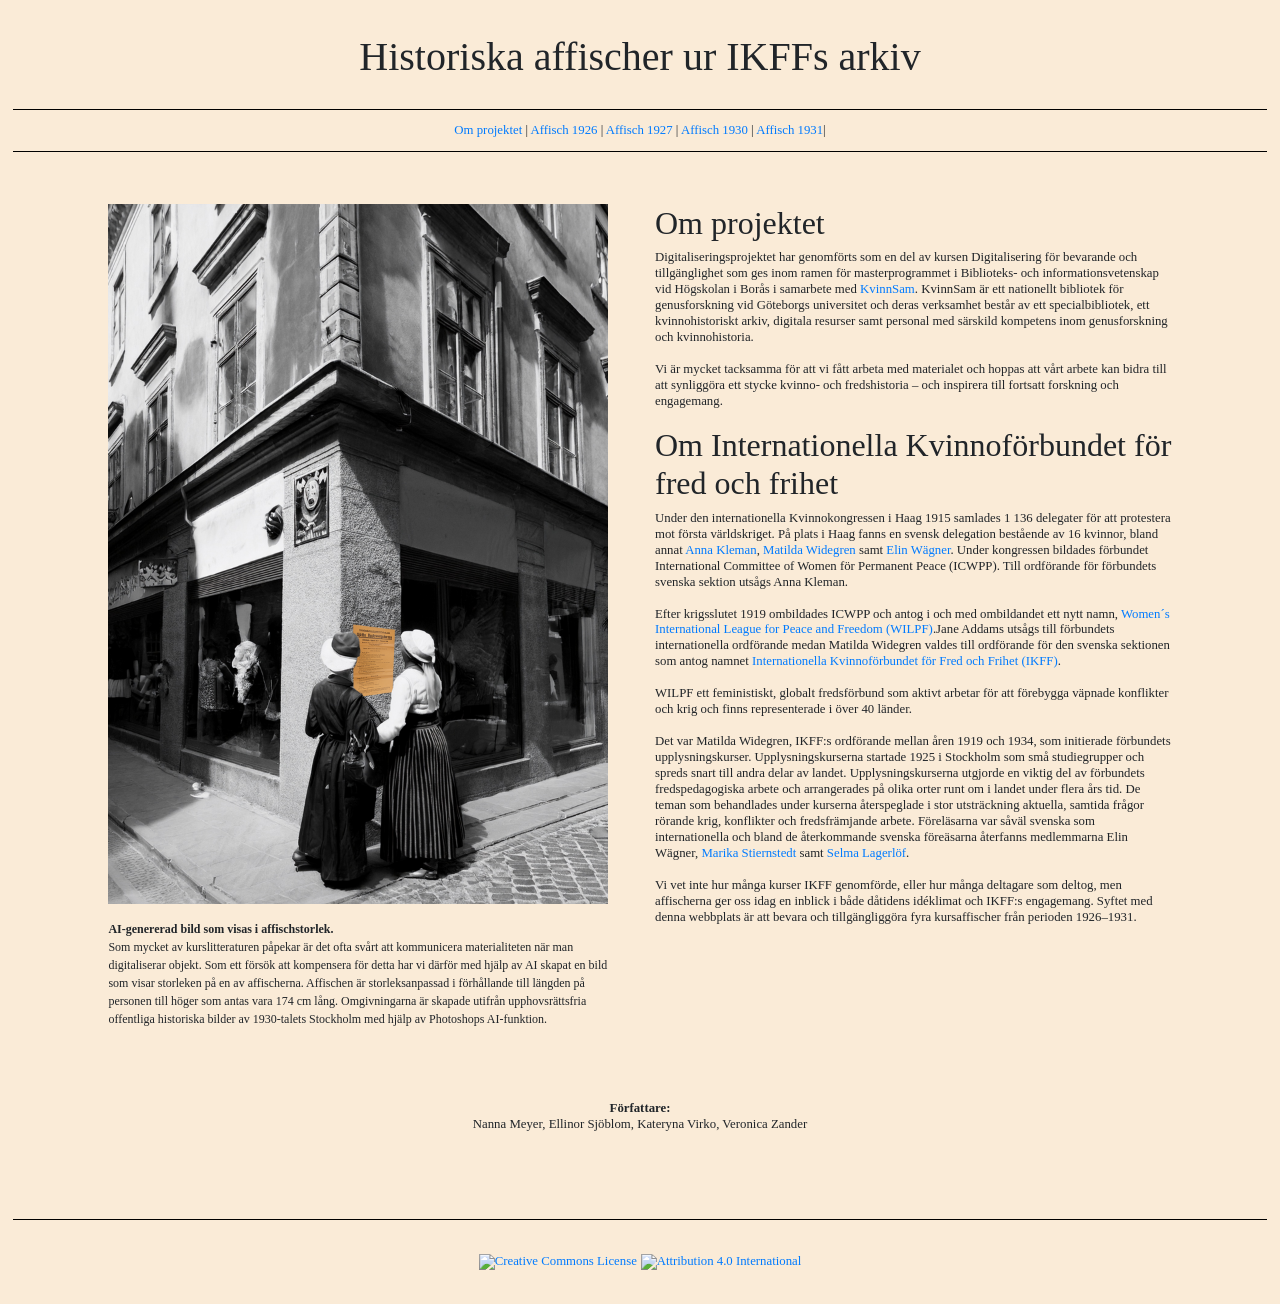
==== docs/index.html @ 7a43a92b "trying to retrigger build" ====
<!DOCTYPE HTML>
<html lang="en" xml:lang="en">
   <head>
      <meta http-equiv="Content-Type" content="text/html; charset=UTF-8">
         <title>
            DCHM Template: Home </title>
         <link rel="stylesheet" href="https://stackpath.bootstrapcdn.com/bootstrap/4.3.1/css/bootstrap.min.css" integrity="sha384-ggOyR0iXCbMQv3Xipma34MD+dH/1fQ784/j6cY/iJTQUOhcWr7x9JvoRxT2MZw1T" crossorigin="anonymous">
            <link rel="stylesheet" href="assets/css/main.css">
               <link rel="stylesheet" href="assets/css/desktop.css">
   </head>
   <body>
      <header>
         <h1>Historiska affischer ur IKFFs arkiv</h1>
      </header>

      <nav id="sitenav"><a href="index.html">Om projektet</a> |
         <a href="Affisch1926HTML.html">Affisch 1926</a> |
        <a href="Affisch1927HTML.html">Affisch 1927</a> | 
        <a href="Affisch1930HTML.html">Affisch 1930</a> | 
        <a href="Affisch1931HTML.html">Affisch 1931</a>| </nav>
        
      <main id="manuscript">
         <div class="container">
            <div class="row">
               <div class="row align-items-start">
                  <div class="col-sm" id="image-block">
                     <img class="img-half mb-2" src="assets/img/imgs_png/Upplysningskursaffisch_AI.png" alt="AI bild som visar storlek på affischen">
                     <p class="image-caption">
                        <strong>AI-genererad bild som visas i affischstorlek.</strong> <br>Som mycket av kurslitteraturen påpekar är det ofta svårt att kommunicera materialiteten när man digitaliserar objekt. Som ett försök att kompensera för detta har vi därför med hjälp av AI skapat en bild som visar storleken på en av affischerna. Affischen är storleksanpassad i förhållande till längden på personen till höger som antas vara 174 cm lång. Omgivningarna är skapade utifrån upphovsrättsfria offentliga historiska bilder av 1930-talets Stockholm med hjälp av Photoshops AI-funktion. 
                     </p>
                  </div>
               <div class="col-sm">
                  <article id="description">

                     <h2>Om projektet</h2>
                        
                     <p>Digitaliseringsprojektet har genomförts som en del av kursen Digitalisering för
                        bevarande och tillgänglighet som ges inom ramen för masterprogrammet i Biblioteks-
                        och informationsvetenskap vid Högskolan i Borås i samarbete med <a href="https://www2.ub.gu.se/kvinn/" target="_blank">KvinnSam</a>. 
                        KvinnSam är ett nationellt bibliotek för genusforskning vid Göteborgs universitet och deras verksamhet består
                        av ett specialbibliotek, ett kvinnohistoriskt arkiv, digitala resurser samt personal
                        med särskild kompetens inom genusforskning och kvinnohistoria.</p>
                     
                     <p>Vi är mycket tacksamma för att vi fått arbeta med materialet och hoppas att vårt
                        arbete kan bidra till att synliggöra ett stycke kvinno- och fredshistoria – och
                        inspirera till fortsatt forskning och engagemang.</p>

                        <h2>Om Internationella Kvinnoförbundet för fred och frihet</h2>
                        
                        <p>Under den internationella Kvinnokongressen i Haag 1915 samlades 1 136 delegater för
                           att protestera mot första världskriget. På plats i Haag fanns en svensk delegation bestående
                           av 16 kvinnor, bland annat <a href="https://sv.wikipedia.org/wiki/Anna_Kleman" target="_blank">Anna
                              Kleman</a>, <a href="https://sv.wikipedia.org/wiki/Matilda_Widegren" target="_blank">Matilda
                                 Widegren</a> samt <a href="https://sv.wikipedia.org/wiki/Elin_W%C3%A4gner" target="_blank">Elin
                                    Wägner</a>. Under kongressen bildades förbundet International Committee of Women
                           för Permanent Peace (ICWPP). Till ordförande för förbundets svenska sektion utsågs
                           Anna
                           Kleman.</p>
                        
                        <p>Efter krigsslutet 1919 ombildades ICWPP och antog i och med ombildandet ett nytt namn,
                           <a href="https://sv.wikipedia.org/wiki/Internationella_kvinnof%C3%B6rbundet_f%C3%B6r_fred_och_frihet" target="_blank">Women´s International League for Peace and Freedom (WILPF)</a>.<a href="https://sv.wikipedia.org/wiki/Jane_Addams" target="_blank"></a>Jane Addams utsågs till
                           förbundets internationella ordförande medan Matilda Widegren valdes till ordförande
                           för
                           den svenska sektionen som antog namnet <a href="https://ikff.se/" target="_blank">Internationella
                              Kvinnoförbundet för Fred och Frihet (IKFF)</a>.</p>
                        
                        <p>WILPF ett feministiskt, globalt fredsförbund som aktivt arbetar för att förebygga
                           väpnade konflikter och krig och finns representerade i över 40 länder.</p>
                        
                        <p> Det var Matilda Widegren, IKFF:s ordförande mellan åren 1919 och 1934, som initierade
                           förbundets upplysningskurser. Upplysningskurserna startade 1925 i Stockholm som små
                           studiegrupper och spreds snart till andra delar av landet. Upplysningskurserna utgjorde
                           en viktig del av förbundets fredspedagogiska arbete och arrangerades på olika orter
                           runt
                           om i landet under flera års tid. De teman som behandlades under kurserna återspeglade
                           i
                           stor utsträckning aktuella, samtida frågor rörande krig, konflikter och fredsfrämjande
                           arbete. Föreläsarna var såväl svenska som internationella och bland de återkommande
                           svenska föreäsarna återfanns medlemmarna Elin Wägner, <a href="https://sv.wikipedia.org/wiki/Marika_Stiernstedt" target="_blank">Marika Stiernstedt</a>
                           samt <a href="https://sv.wikipedia.org/wiki/Selma_Lagerl%C3%B6f" target="_blank">Selma
                              Lagerlöf</a>.</p>
                        
                        <p>Vi vet inte hur många kurser IKFF genomförde, eller hur många deltagare som deltog,
                           men affischerna ger oss idag en inblick i både dåtidens idéklimat och IKFF:s engagemang.
                           Syftet med denna webbplats är att bevara och tillgängliggöra fyra kursaffischer från
                           perioden 1926–1931.</p>
                  
                     </p>
                  </article>
               </div>
            </div>
    
               <div class="col-sm">
                  <article id="details">
                     <p><strong>Författare:</strong><br> Nanna
                           Meyer, Ellinor Sjöblom, Kateryna Virko, Veronica Zander </p>
                  </article>
               </div>
    
         </div>
      </main>
      <footer>
         <div class="row" id="footer">
            <div class="col-sm copyright">
               <div class="copyright_logos"><a href="https://creativecommons.org/licenses/by/4.0/legalcode"><img src="assets/img/logos/cc.svg" class="copyright_logo" alt="Creative Commons License"><img src="assets/img/logos/by.svg" class="copyright_logo" alt="Attribution 4.0 International"></a></div>
               <div class="copyright_text"></div>
            </div>
         </div>
      </footer><script src="https://code.jquery.com/jquery-3.3.1.slim.min.js" integrity="sha384-q8i/X+965DzO0rT7abK41JStQIAqVgRVzpbzo5smXKp4YfRvH+8abtTE1Pi6jizo" crossorigin="anonymous"></script><script src="https://cdn.jsdelivr.net/npm/popper.js@1.14.3/dist/umd/popper.min.js" integrity="sha384-ZMP7rVo3mIykV+2+9J3UJ46jBk0WLaUAdn689aCwoqbBJiSnjAK/l8WvCWPIPm49" crossorigin="anonymous"></script><script src="https://cdn.jsdelivr.net/npm/bootstrap@4.1.3/dist/js/bootstrap.min.js" integrity="sha384-ChfqqxuZUCnJSK3+MXmPNIyE6ZbWh2IMqE241rYiqJxyMiZ6OW/JmZQ5stwEULTy" crossorigin="anonymous"></script></body>
</html>
---- docs/assets/css/main.css ----
body {
	padding: 1vw;
	font-family: 'Palatino','Palatino Linotype','Palatino LT STD','Book Antiqua','Georgia,serif';
	line-height: 1.25;
	font-size: 1vw;
  width: 100%;
  background-color:antiquewhite;
	}
        
.tei-body {
    font-size: 0.85rem;  /* Minska fontstorleken för texten i body */
        }
        
.zoomable-img {
cursor: zoom-in;
transition: transform 0.2s ease;
max-width: 100%;
height: auto;
}

.zoom-overlay {
position: fixed;
top: 0;
left: 0;
width: 100%;
height: 100%;
background-color: rgba(0,0,0,0.8);
display: none;
justify-content: center;
align-items: center;
z-index: 1000;
}

.zoom-overlay img {
max-width: 90%;
max-height: 90%;
box-shadow: 0 0 20px #fff;
}
    
    
header {
padding-top: 20px;
padding-bottom: 20px;
}

h2, h3, {
    text-align: left;
}
h1, nav, footer {
    text-align: center;
}

nav {
    margin-bottom: 1vw;
    border-top: 1px solid black;
    border-bottom: 1px solid black;
    padding: 1vw;
}

h2 {
    
}

h3 {
    font-weight: bold;
    padding: 0.85vw;
    
}

#details {
    padding: 2vw;
    margin: 1vw;
    text-align: center;    
}

footer {
    border-top: 1px solid black;
    padding-top: 1vw;
    margin-top: 1vw;
}

.copyright {
    width: 50%;
    margin: auto;
}

.copyright_logos, .copyright_text {
    display: inline;
}

.copyright_logo {
		width: 1vw;
		margin:.15vw;
	}

.row {
    padding: 1.5vw;
}


#collection {
    display: flex;
}

.thumbnail {
    margin: 5px;
    border: 1px solid black;
    width: 100px;
}

.img-half {
    width: 500px;
    height: auto;
    display: block;
}

.img-full {
    margin: 5px;
    width: 500px;
}

  #image-block {
    display: flex;
    flex-direction: column;
    justify-content: flex-start;
  }
  
  .image-caption {
    font-size: 0.75rem;
    margin-top: 0.5rem;
    line-height: 1.5;
  }
  
</style>
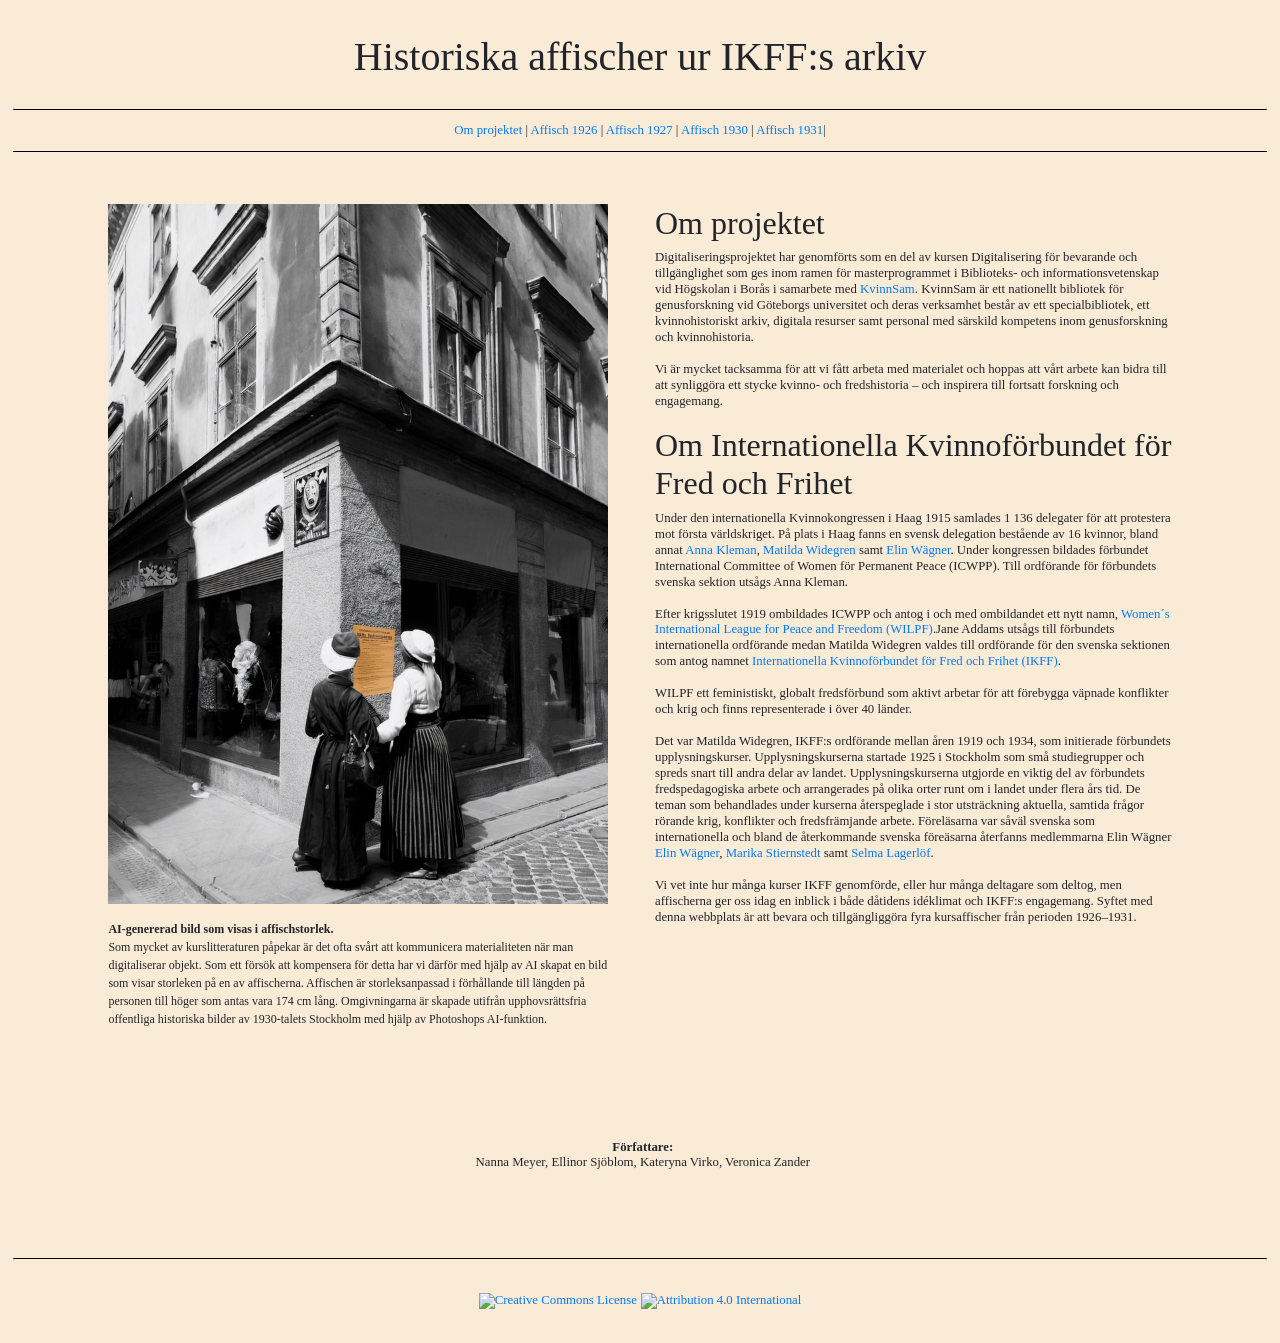
==== commit 1241bfc0: "Updated figdesc och bibl title enligt veronicas ändringar" ====
--- a/docs/index.html
+++ b/docs/index.html
@@ -1,58 +1,56 @@
+<!DOCTYPE html>
 <!DOCTYPE HTML>
 <html lang="en" xml:lang="en">
    <head>
       <meta http-equiv="Content-Type" content="text/html; charset=UTF-8">
-         <title>
-            DCHM Template: Home </title>
-         <link rel="stylesheet" href="https://stackpath.bootstrapcdn.com/bootstrap/4.3.1/css/bootstrap.min.css" integrity="sha384-ggOyR0iXCbMQv3Xipma34MD+dH/1fQ784/j6cY/iJTQUOhcWr7x9JvoRxT2MZw1T" crossorigin="anonymous">
-            <link rel="stylesheet" href="assets/css/main.css">
-               <link rel="stylesheet" href="assets/css/desktop.css">
+      <title>
+               DCHM Template: Home </title>
+      <link rel="stylesheet" href="https://stackpath.bootstrapcdn.com/bootstrap/4.3.1/css/bootstrap.min.css" integrity="sha384-ggOyR0iXCbMQv3Xipma34MD+dH/1fQ784/j6cY/iJTQUOhcWr7x9JvoRxT2MZw1T" crossorigin="anonymous">
+      <link rel="stylesheet" href="assets/css/main.css">
+      <link rel="stylesheet" href="assets/css/desktop.css">
    </head>
    <body>
       <header>
-         <h1>Historiska affischer ur IKFFs arkiv</h1>
+         <h1>Historiska affischer ur IKFF:s arkiv</h1>
       </header>
-
-      <nav id="sitenav"><a href="index.html">Om projektet</a> |
-         <a href="Affisch1926HTML.html">Affisch 1926</a> |
-        <a href="Affisch1927HTML.html">Affisch 1927</a> | 
-        <a href="Affisch1930HTML.html">Affisch 1930</a> | 
-        <a href="Affisch1931HTML.html">Affisch 1931</a>| </nav>
-        
+      <nav id="sitenav"><a href="Index.html">Om projektet</a> | <a href="Affisch1926HTML.html">Affisch
+            1926</a> | <a href="Affisch1927HTML.html">Affisch 1927</a> | <a href="Affisch1930HTML.html">Affisch 1930</a> | <a href="Affisch1931HTML.html">Affisch 1931</a>| </nav>
       <main id="manuscript">
          <div class="container">
             <div class="row">
                <div class="row align-items-start">
-                  <div class="col-sm" id="image-block">
-                     <img class="img-half mb-2" src="assets/img/imgs_png/Upplysningskursaffisch_AI.png" alt="AI bild som visar storlek på affischen">
-                     <p class="image-caption">
-                        <strong>AI-genererad bild som visas i affischstorlek.</strong> <br>Som mycket av kurslitteraturen påpekar är det ofta svårt att kommunicera materialiteten när man digitaliserar objekt. Som ett försök att kompensera för detta har vi därför med hjälp av AI skapat en bild som visar storleken på en av affischerna. Affischen är storleksanpassad i förhållande till längden på personen till höger som antas vara 174 cm lång. Omgivningarna är skapade utifrån upphovsrättsfria offentliga historiska bilder av 1930-talets Stockholm med hjälp av Photoshops AI-funktion. 
-                     </p>
+                  <div class="col-sm" id="image-block"><img class="img-half mb-2" alt="AI bild som visar storlek på affischen" src="assets/img/imgs_png/Upplysningskursaffisch_AI.png"><p class="image-caption"><strong>AI-genererad bild som visas i affischstorlek.</strong><br>Som mycket av kurslitteraturen påpekar är det ofta svårt att kommunicera materialiteten
+                        när man digitaliserar objekt. Som ett försök att kompensera för detta har vi därför
+                        med hjälp av AI skapat en bild som visar storleken på en av affischerna. Affischen
+                        är storleksanpassad i förhållande till längden på personen till höger som antas vara
+                        174 cm lång. Omgivningarna är skapade utifrån upphovsrättsfria offentliga historiska
+                        bilder av 1930-talets Stockholm med hjälp av Photoshops AI-funktion. 
+                        </p>
                   </div>
-               <div class="col-sm">
-                  <article id="description">
-
-                     <h2>Om projektet</h2>
+                  <div class="col-sm">
+                     <article id="description">
+                        <h2>Om projektet</h2>
+                        <p>Digitaliseringsprojektet har genomförts som en del av kursen Digitalisering för
+                           bevarande och tillgänglighet som ges inom ramen för masterprogrammet i Biblioteks-
+                           och informationsvetenskap vid Högskolan i Borås i samarbete med <a href="https://www2.ub.gu.se/kvinn/" target="_blank">KvinnSam</a>. KvinnSam är ett nationellt
+                           bibliotek för genusforskning vid Göteborgs universitet och deras verksamhet består
+                           av
+                           ett specialbibliotek, ett kvinnohistoriskt arkiv, digitala resurser samt personal
+                           med
+                           särskild kompetens inom genusforskning och kvinnohistoria.</p>
+                        <p>Vi är mycket tacksamma för att vi fått arbeta med materialet och hoppas att vårt
+                           arbete kan bidra till att synliggöra ett stycke kvinno- och fredshistoria – och
+                           inspirera till fortsatt forskning och engagemang.</p>
                         
-                     <p>Digitaliseringsprojektet har genomförts som en del av kursen Digitalisering för
-                        bevarande och tillgänglighet som ges inom ramen för masterprogrammet i Biblioteks-
-                        och informationsvetenskap vid Högskolan i Borås i samarbete med <a href="https://www2.ub.gu.se/kvinn/" target="_blank">KvinnSam</a>. 
-                        KvinnSam är ett nationellt bibliotek för genusforskning vid Göteborgs universitet och deras verksamhet består
-                        av ett specialbibliotek, ett kvinnohistoriskt arkiv, digitala resurser samt personal
-                        med särskild kompetens inom genusforskning och kvinnohistoria.</p>
-                     
-                     <p>Vi är mycket tacksamma för att vi fått arbeta med materialet och hoppas att vårt
-                        arbete kan bidra till att synliggöra ett stycke kvinno- och fredshistoria – och
-                        inspirera till fortsatt forskning och engagemang.</p>
-
-                        <h2>Om Internationella Kvinnoförbundet för fred och frihet</h2>
+                        <h2>Om Internationella Kvinnoförbundet för Fred och Frihet</h2>
                         
                         <p>Under den internationella Kvinnokongressen i Haag 1915 samlades 1 136 delegater för
-                           att protestera mot första världskriget. På plats i Haag fanns en svensk delegation bestående
+                           att
+                           protestera mot första världskriget. På plats i Haag fanns en svensk delegation bestående
                            av 16 kvinnor, bland annat <a href="https://sv.wikipedia.org/wiki/Anna_Kleman" target="_blank">Anna
                               Kleman</a>, <a href="https://sv.wikipedia.org/wiki/Matilda_Widegren" target="_blank">Matilda
-                                 Widegren</a> samt <a href="https://sv.wikipedia.org/wiki/Elin_W%C3%A4gner" target="_blank">Elin
-                                    Wägner</a>. Under kongressen bildades förbundet International Committee of Women
+                              Widegren</a> samt <a href="https://sv.wikipedia.org/wiki/Elin_W%C3%A4gner" target="_blank">Elin
+                              Wägner</a>. Under kongressen bildades förbundet International Committee of Women
                            för Permanent Peace (ICWPP). Till ordförande för förbundets svenska sektion utsågs
                            Anna
                            Kleman.</p>
@@ -76,27 +74,29 @@
                            i
                            stor utsträckning aktuella, samtida frågor rörande krig, konflikter och fredsfrämjande
                            arbete. Föreläsarna var såväl svenska som internationella och bland de återkommande
-                           svenska föreäsarna återfanns medlemmarna Elin Wägner, <a href="https://sv.wikipedia.org/wiki/Marika_Stiernstedt" target="_blank">Marika Stiernstedt</a>
+                           svenska föreäsarna återfanns medlemmarna Elin Wägner <a href="https://sv.wikipedia.org/wiki/Elin_W%C3%A4gner" target="_blank">Elin
+                              Wägner</a>, <a href="https://sv.wikipedia.org/wiki/Marika_Stiernstedt" target="_blank">Marika Stiernstedt</a>
                            samt <a href="https://sv.wikipedia.org/wiki/Selma_Lagerl%C3%B6f" target="_blank">Selma
                               Lagerlöf</a>.</p>
                         
                         <p>Vi vet inte hur många kurser IKFF genomförde, eller hur många deltagare som deltog,
-                           men affischerna ger oss idag en inblick i både dåtidens idéklimat och IKFF:s engagemang.
+                           men
+                           affischerna ger oss idag en inblick i både dåtidens idéklimat och IKFF:s engagemang.
                            Syftet med denna webbplats är att bevara och tillgängliggöra fyra kursaffischer från
                            perioden 1926–1931.</p>
-                  
-                     </p>
+                        
+                        
+                        </article>
+                  </div>
+               </div>
+            </div>
+            <div class="row">
+               <div class="col-sm">
+                  <article id="details">
+                     <p><strong>Författare:</strong><br> Nanna Meyer, Ellinor Sjöblom, Kateryna Virko, Veronica Zander </p>
                   </article>
                </div>
             </div>
-    
-               <div class="col-sm">
-                  <article id="details">
-                     <p><strong>Författare:</strong><br> Nanna
-                           Meyer, Ellinor Sjöblom, Kateryna Virko, Veronica Zander </p>
-                  </article>
-               </div>
-    
          </div>
       </main>
       <footer>
--- a/docs/assets/css/main.css
+++ b/docs/assets/css/main.css
@@ -46,7 +46,7 @@
 }
 
 h2, h3, {
-    text-align: left;
+    text-align: center;
 }
 h1, nav, footer {
     text-align: center;
@@ -67,6 +67,14 @@
     font-weight: bold;
     padding: 0.85vw;
     
+}
+
+#manuscript .row .col-sm:first-child > article {
+    padding-right: 20px; /* space to the right of article */
+}
+
+#manuscript article.transcription {
+    padding-left: 20px; /* space to the left */
 }
 
 #details {
@@ -132,6 +140,7 @@
     margin-top: 0.5rem;
     line-height: 1.5;
   }
+
   
 </style>
 
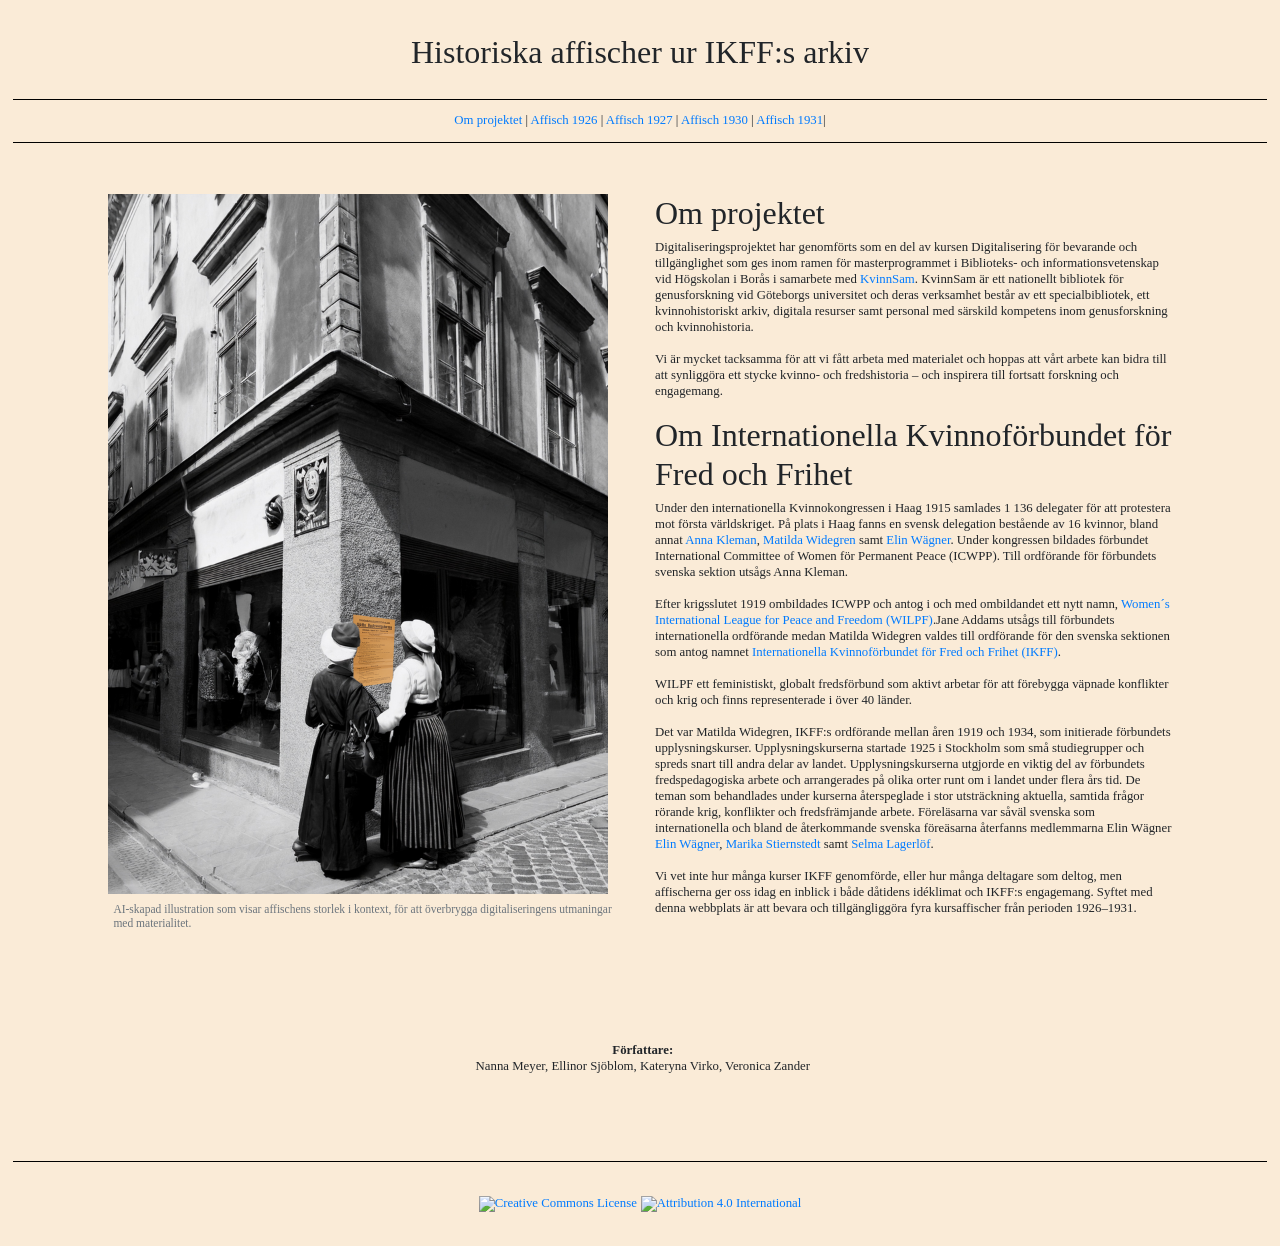
==== commit 7ca76786: "fixed image caption text alignment in css and typo in nav in xslt" ====
--- a/docs/index.html
+++ b/docs/index.html
@@ -13,23 +13,25 @@
       <header>
          <h1>Historiska affischer ur IKFF:s arkiv</h1>
       </header>
-      <nav id="sitenav"><a href="Index.html">Om projektet</a> | <a href="Affisch1926HTML.html">Affisch
-            1926</a> | <a href="Affisch1927HTML.html">Affisch 1927</a> | <a href="Affisch1930HTML.html">Affisch 1930</a> | <a href="Affisch1931HTML.html">Affisch 1931</a>| </nav>
+      <nav id="sitenav"><a href="index.html">Om projektet</a> | <a href="Affisch1926HTML.html">Affisch
+            1926</a> | <a href="Affisch1927HTML.html">Affisch 1927</a> | <a href="Affisch1930HTML.html">Affisch 1930</a> | <a href="Affisch1931HTML.html">Affisch 1931</a>|
+         </nav>
       <main id="manuscript">
          <div class="container">
             <div class="row">
                <div class="row align-items-start">
-                  <div class="col-sm" id="image-block"><img class="img-half mb-2" alt="AI bild som visar storlek på affischen" src="assets/img/imgs_png/Upplysningskursaffisch_AI.png"><p class="image-caption"><strong>AI-genererad bild som visas i affischstorlek.</strong><br>Som mycket av kurslitteraturen påpekar är det ofta svårt att kommunicera materialiteten
-                        när man digitaliserar objekt. Som ett försök att kompensera för detta har vi därför
-                        med hjälp av AI skapat en bild som visar storleken på en av affischerna. Affischen
-                        är storleksanpassad i förhållande till längden på personen till höger som antas vara
-                        174 cm lång. Omgivningarna är skapade utifrån upphovsrättsfria offentliga historiska
-                        bilder av 1930-talets Stockholm med hjälp av Photoshops AI-funktion. 
-                        </p>
+                  <div class="col-sm" id="image-block">
+                     <figure class="figure"><img class="img-half mb-2" alt="AI bild som visar storlek på affischen" src="assets/img/imgs_png/Upplysningskursaffisch_AI.png"><figcaption class="figure-caption">
+                           AI-skapad illustration som visar affischens storlek i kontext, för att överbrygga
+                           digitaliseringens utmaningar med materialitet.
+                           </figcaption>
+                     </figure>
                   </div>
                   <div class="col-sm">
                      <article id="description">
+                        
                         <h2>Om projektet</h2>
+                        
                         <p>Digitaliseringsprojektet har genomförts som en del av kursen Digitalisering för
                            bevarande och tillgänglighet som ges inom ramen för masterprogrammet i Biblioteks-
                            och informationsvetenskap vid Högskolan i Borås i samarbete med <a href="https://www2.ub.gu.se/kvinn/" target="_blank">KvinnSam</a>. KvinnSam är ett nationellt
@@ -38,9 +40,11 @@
                            ett specialbibliotek, ett kvinnohistoriskt arkiv, digitala resurser samt personal
                            med
                            särskild kompetens inom genusforskning och kvinnohistoria.</p>
+                        
                         <p>Vi är mycket tacksamma för att vi fått arbeta med materialet och hoppas att vårt
                            arbete kan bidra till att synliggöra ett stycke kvinno- och fredshistoria – och
                            inspirera till fortsatt forskning och engagemang.</p>
+                        
                         
                         <h2>Om Internationella Kvinnoförbundet för Fred och Frihet</h2>
                         
@@ -84,8 +88,6 @@
                            affischerna ger oss idag en inblick i både dåtidens idéklimat och IKFF:s engagemang.
                            Syftet med denna webbplats är att bevara och tillgängliggöra fyra kursaffischer från
                            perioden 1926–1931.</p>
-                        
-                        
                         </article>
                   </div>
                </div>
--- a/docs/assets/css/main.css
+++ b/docs/assets/css/main.css
@@ -10,34 +10,8 @@
 	}
         
 .tei-body {
-    font-size: 0.85rem;  /* Minska fontstorleken för texten i body */
+    font-size: 0.85rem; 
         }
-        
-.zoomable-img {
-cursor: zoom-in;
-transition: transform 0.2s ease;
-max-width: 100%;
-height: auto;
-}
-
-.zoom-overlay {
-position: fixed;
-top: 0;
-left: 0;
-width: 100%;
-height: 100%;
-background-color: rgba(0,0,0,0.8);
-display: none;
-justify-content: center;
-align-items: center;
-z-index: 1000;
-}
-
-.zoom-overlay img {
-max-width: 90%;
-max-height: 90%;
-box-shadow: 0 0 20px #fff;
-}
     
     
 header {
@@ -45,10 +19,21 @@
 padding-bottom: 20px;
 }
 
-h2, h3, {
+h1 {
     text-align: center;
+    font-size: xx-large;
 }
-h1, nav, footer {
+
+h2 {
+    text-align: left;
+}
+
+h3 {
+    font-weight: bold;
+    text-align: center;
+    
+}
+footer {
     text-align: center;
 }
 
@@ -57,16 +42,13 @@
     border-top: 1px solid black;
     border-bottom: 1px solid black;
     padding: 1vw;
+    text-align: center;
 }
 
-h2 {
-    
-}
 
-h3 {
-    font-weight: bold;
-    padding: 0.85vw;
-    
+article.transcription h2 {
+  font-size:medium;
+  font-weight: bold;
 }
 
 #manuscript .row .col-sm:first-child > article {
@@ -107,7 +89,6 @@
     padding: 1.5vw;
 }
 
-
 #collection {
     display: flex;
 }
@@ -129,7 +110,7 @@
     width: 500px;
 }
 
-  #image-block {
+#image-block {
     display: flex;
     flex-direction: column;
     justify-content: flex-start;
@@ -141,6 +122,7 @@
     line-height: 1.5;
   }
 
-  
-</style>
-
+  #manuscript .figure-caption {
+    text-align: left; 
+    margin-left: 5px;   
+}
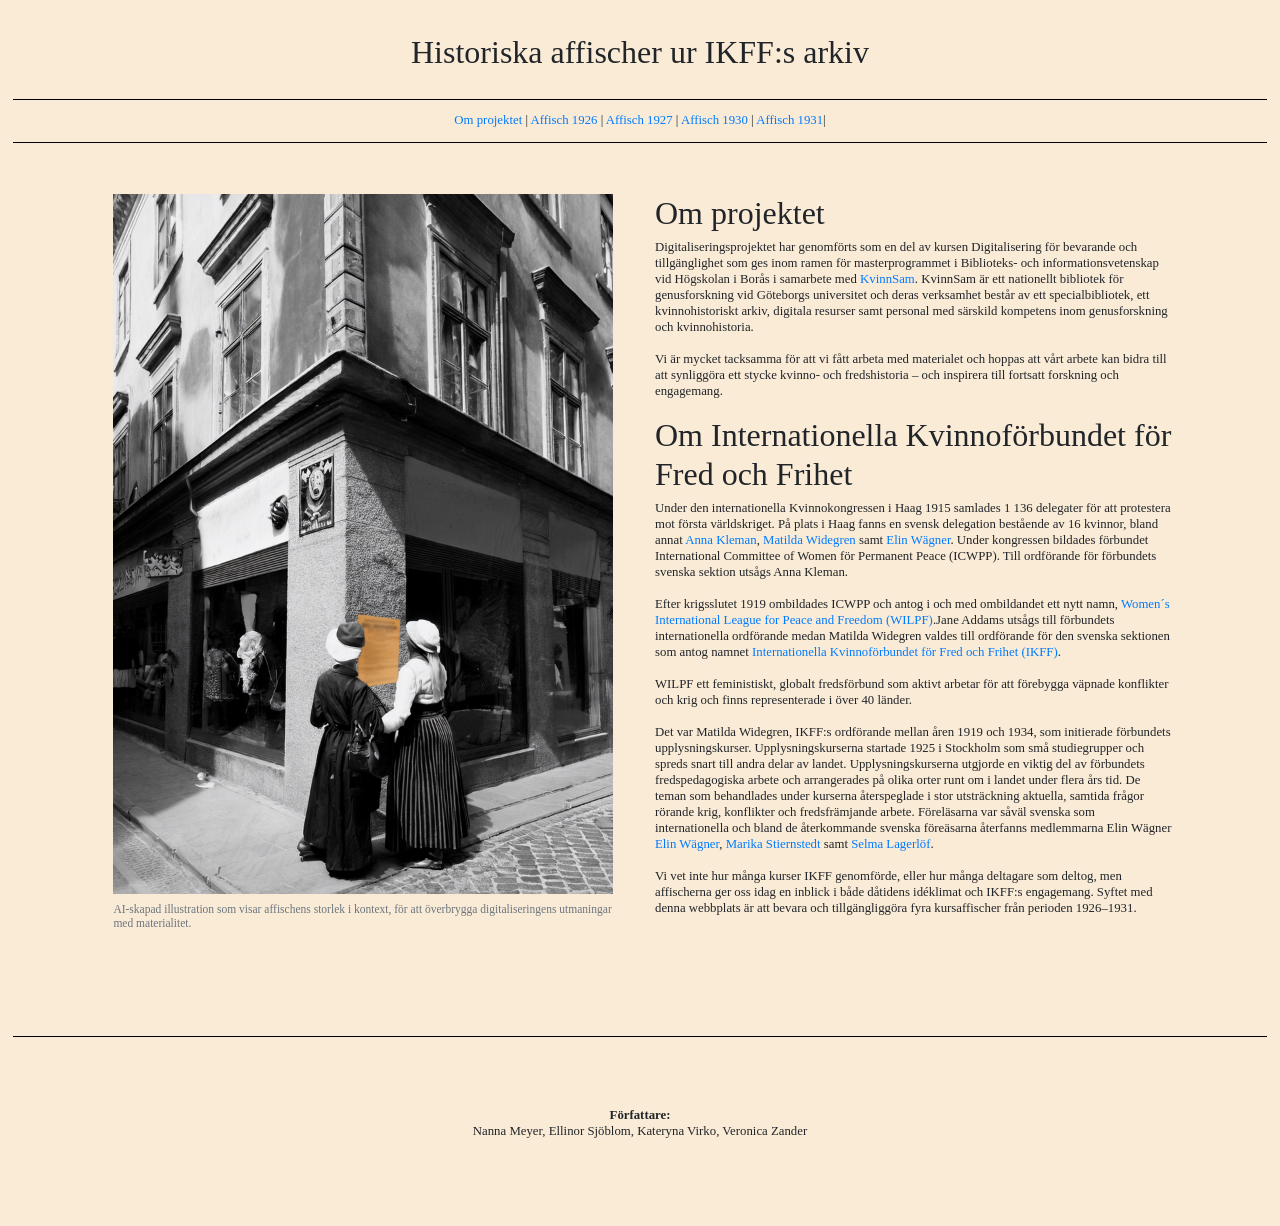
==== commit d9ddc94e: "image blurred, xsl fixed, index ficed" ====
--- a/docs/index.html
+++ b/docs/index.html
@@ -93,19 +93,16 @@
                </div>
             </div>
             <div class="row">
-               <div class="col-sm">
-                  <article id="details">
-                     <p><strong>Författare:</strong><br> Nanna Meyer, Ellinor Sjöblom, Kateryna Virko, Veronica Zander </p>
-                  </article>
-               </div>
+               <div class="col-sm"></div>
             </div>
          </div>
       </main>
       <footer>
          <div class="row" id="footer">
             <div class="col-sm copyright">
-               <div class="copyright_logos"><a href="https://creativecommons.org/licenses/by/4.0/legalcode"><img src="assets/img/logos/cc.svg" class="copyright_logo" alt="Creative Commons License"><img src="assets/img/logos/by.svg" class="copyright_logo" alt="Attribution 4.0 International"></a></div>
-               <div class="copyright_text"></div>
+               <article id="details">
+                  <p><strong>Författare:</strong><br> Nanna Meyer, Ellinor Sjöblom, Kateryna Virko, Veronica Zander </p>
+               </article>
             </div>
          </div>
       </footer><script src="https://code.jquery.com/jquery-3.3.1.slim.min.js" integrity="sha384-q8i/X+965DzO0rT7abK41JStQIAqVgRVzpbzo5smXKp4YfRvH+8abtTE1Pi6jizo" crossorigin="anonymous"></script><script src="https://cdn.jsdelivr.net/npm/popper.js@1.14.3/dist/umd/popper.min.js" integrity="sha384-ZMP7rVo3mIykV+2+9J3UJ46jBk0WLaUAdn689aCwoqbBJiSnjAK/l8WvCWPIPm49" crossorigin="anonymous"></script><script src="https://cdn.jsdelivr.net/npm/bootstrap@4.1.3/dist/js/bootstrap.min.js" integrity="sha384-ChfqqxuZUCnJSK3+MXmPNIyE6ZbWh2IMqE241rYiqJxyMiZ6OW/JmZQ5stwEULTy" crossorigin="anonymous"></script></body>
--- a/docs/assets/css/main.css
+++ b/docs/assets/css/main.css
@@ -83,6 +83,7 @@
 .copyright_logo {
 		width: 1vw;
 		margin:.15vw;
+        margin-bottom: 2px;
 	}
 
 .row {
@@ -103,6 +104,7 @@
     width: 500px;
     height: auto;
     display: block;
+    margin-left: 5px;  
 }
 
 .img-full {
@@ -110,18 +112,6 @@
     width: 500px;
 }
 
-#image-block {
-    display: flex;
-    flex-direction: column;
-    justify-content: flex-start;
-  }
-  
-  .image-caption {
-    font-size: 0.75rem;
-    margin-top: 0.5rem;
-    line-height: 1.5;
-  }
-
   #manuscript .figure-caption {
     text-align: left; 
     margin-left: 5px;   
